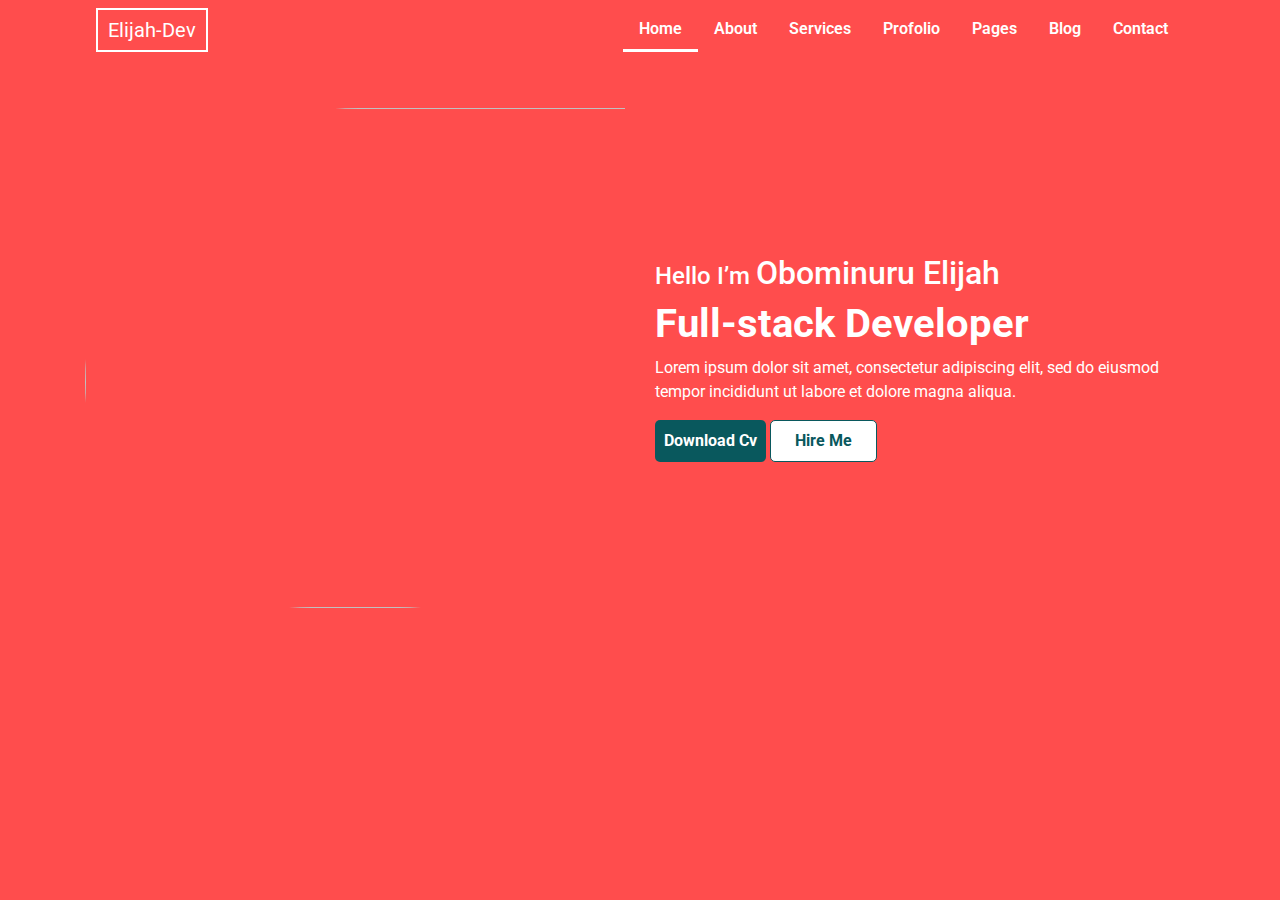
==== about.html @ 28b59cfa "add styling and remove comments" ====
<!DOCTYPE html>
<html lang="en">

<head>
  <!-- Required meta tags -->
  <meta charset="utf-8" />
  <meta name="viewport" content="width=device-width, initial-scale=1, shrink-to-fit=no" />

  <!-- Bootstrap CSS -->
  <link rel="stylesheet" href="https://stackpath.bootstrapcdn.com/bootstrap/4.4.1/css/bootstrap.min.css"
    integrity="sha384-Vkoo8x4CGsO3+Hhxv8T/Q5PaXtkKtu6ug5TOeNV6gBiFeWPGFN9MuhOf23Q9Ifjh" crossorigin="anonymous" />
  <link rel="stylesheet" href="css/styles.css" />
  <script src="https://kit.fontawesome.com/3261fed244.js" crossorigin="anonymous"></script>

  <link rel="stylesheet" href="/Magnific-Popup/dist/magnific-popup.css">
  <title>Hello, world!</title>
</head>

<body>
  <!-- header start -->
  <header class="header-area" id="navbar">
    <div class="main-menu">
      <nav class="navbar navbar-expand-lg navbar-light">
        <a class="navbar-brand logo" href="/index.html">Elijah-Dev</a>
        <button class="navbar-toggler" type="button" data-toggle="collapse" data-target="#navbarNavAltMarkup"
          aria-controls="navbarNavAltMarkup" aria-expanded="false" aria-label="Toggle navigation">
          <span class="navbar-toggler-icon"></span>
        </button>
        <div class="collapse navbar-collapse" id="navbarNavAltMarkup">
          <div class="mr-auto"></div>
          <div class="navbar-nav">
            <a class="nav-item nav-link active" href="/index.html">Home <span class="sr-only">(current)</span></a>
            <a class="nav-item nav-link" href="/about.html">About</a>
            <a class="nav-item nav-link" href="#">Services</a>
            <a class="nav-item nav-link" href="/project.html">Profolio</a>
            <a class="nav-item nav-link" href="#">Pages</a>
            <a class="nav-item nav-link" href="#">Blog</a>
            <a class="nav-item nav-link" href="#">Contact</a>
          </div>
        </div>
      </nav>
    </div>
  </header>
  <!-- header end -->

  <!-- main-area start -->
  <main class="site-main py-5">

    <section class="site-banner">
      <div class="container">
        <div class="row">
          <div class="col-lg-6 col-md-6 banner-image">
            <img src="https://res.cloudinary.com/elijjaaahhhh/image/upload/v1584497681/dami-adebayo-k6aQzmIbR1s-unsplash_cljmo4.jpg" alt="" class="img-fluid b2-image rounded-circle">
          </div>
          <div class="col-lg-6 col-md-6 site-title m-auto second">
            <h4 class="title-text">Hello I’m <span>Obominuru Elijah</span></h4>
            <h1 class="title-text">Full-stack Developer</h1>
            <p>Lorem ipsum dolor sit amet, consectetur adipiscing elit, 
              sed do eiusmod tempor incididunt ut labore et dolore magna
              aliqua.</p>
              <div class="site-buttons">
                <button class="button">Download Cv</button>
                <button class="button-outline py-2 px-4">Hire Me</button>
              </div>
          </div>
        </div>
      </div>
    </section>
    
  </main>
  <!-- main-area end -->

  <!-- Optional JavaScript -->
  <!-- jQuery first, then Popper.js, then Bootstrap JS -->
  <script src="https://code.jquery.com/jquery-3.4.1.slim.min.js"
    integrity="sha384-J6qa4849blE2+poT4WnyKhv5vZF5SrPo0iEjwBvKU7imGFAV0wwj1yYfoRSJoZ+n" crossorigin="anonymous">
  </script>
  <script src="https://cdn.jsdelivr.net/npm/popper.js@1.16.0/dist/umd/popper.min.js"
    integrity="sha384-Q6E9RHvbIyZFJoft+2mJbHaEWldlvI9IOYy5n3zV9zzTtmI3UksdQRVvoxMfooAo" crossorigin="anonymous">
  </script>
  <script src="https://stackpath.bootstrapcdn.com/bootstrap/4.4.1/js/bootstrap.min.js"
    integrity="sha384-wfSDF2E50Y2D1uUdj0O3uMBJnjuUD4Ih7YwaYd1iqfktj0Uod8GCExl3Og8ifwB6" crossorigin="anonymous">
  </script>
  <script src="https://unpkg.com/isotope-layout@3/dist/isotope.pkgd.min.js"></script>
  <script src="/Magnific-Popup/dist/jquery.magnific-popup.min.js"></script>
  <script src="/js/main.js"></script>
</body>

</html>
---- css/styles.css ----
@import url("https://fonts.googleapis.com/css?family=Roboto&display=swap");

html,
body {
  margin: 0%;
  padding: 0%;
  box-sizing: border-box;
  width: 100%;
  height: 100%;
  color: #fff;
  background: linear-gradient(
      rgba(255, 0, 0, 0.45), 
      rgba(255, 0, 0, 0.45)
    ),url('https://res.cloudinary.com/elijjaaahhhh/image/upload/v1588413095/brandi-redd-aJTiW00qqtI-unsplash_jg5xfe.jpg') no-repeat;
  background-position: center;
background-size: cover;
}

.b2-image {
  border-radius: 1150px 0px 950px 950px !important;
  height: 500px;
}

/*********************************/
:root {
  --primary-color: #09585D;
  --primary-color2: #09585D;
  --title-color: #141313;
  --text-color: #777777;
  --border-color: #201f1f17;
  --gradient-color: linear-gradient(90deg, #09585D 0%, #09585D 100%);
  --shadow-color: 0px 10px 30px rgba(118, 85, 225, 0.3);
  --box-shadow: 0px 10px 30px rgba(57, 56, 61, 0.205);
  /*font-family*/
  --roboto: "Roboto", cursive;
}

/********************************/

.header-area .main-menu .navbar {
  padding: 0.5rem 6rem;
}

.header-area .main-menu .navbar-nav .nav-link {
  font-family: var(--roboto);
  font-weight: 600;
  padding: 0.5rem 1rem;
  color: #fff;
}

.navbar .logo {
  border: 2px solid #fff!important;
  color: #fff;
  padding: 5px 10px;

}

.navbar .logo:hover {
  border: 2px solid #fff !important;
  color: #fff;
}

.header-area .main-menu .navbar-nav .active {
  border-bottom: 3px solid #fff;
}

.header-area .main-menu .navbar-nav .nav-link:hover {
  border-bottom: 4px solid #09585D;
}

.navbar-toggler,
.navbar-toggler-icon {
  color: #09585D;
}

.btn-color {
  color: #064146;
  font-weight: bolder;
  margin-bottom: 10px;
}

.btn-color:hover {
  border-bottom: 3px solid #fff!important;
}

/* banner area */
.first {
  margin: 190px auto;
}

.site-main .site-banner .site-title h4 {
  font-weight: 500;
}

.site-main .site-banner .site-title h4 span {
  font-size: 2rem;
}

.title-text {
  font-family: var(--roboto);
  font-weight: bold;
}

.site-main .site-banner .banner-image > img {
  padding: 0;
  width: 80rem;
}

.button {
  background: var(--gradient-color);
  padding: 9px;
  border: none;
  color: #fff;
  border-radius: 5px;
  border-style: none;
  font-family: var(--roboto);
  font-weight: bold;
}

.button:hover {
  background: #fff;
  color: var(--primary-color);
  border: 1px solid var(--primary-color);
}

.button-outline {
  background: #fff;
  color: var(--primary-color);
  border: 1px solid var(--primary-color);
  border-radius: 5px;
  padding: 10px;
  font-family: var(--roboto);
  font-weight: bold;
}

.button-outline:hover {
  background: var(--gradient-color);
  color: #fff;
}

/* end banner area */

/* projects */

.site-main .project-area .grid .our-project > .title h4 {
  text-transform: uppercase;
    font-family: var(--roboto);
  font-weight: 700;
  font-size: 25px;
  line-height: 12px;
}

.site-main .project-area .button-group button {
    background: transparent;
    border: none;
    text-transform: uppercase;
    font-family: var(--roboto);
  font-weight: 500;
  font-size: 16px;
  line-height: 50px;
}

button:focus,
button:active,
button:hover,
button:active {
    outline: 0px!important;
    /* box-shadow: none!important; */
}

.site-main .project-area .grid .our-project .img a:hover img {
  filter: brightness(1.1)drop-shadow(1px 8px 30px #b1afaf)
}

@media (max-width: 767px) {
  .banner-image img {
    width: 50px;
    height: 350px;
    margin-bottom: 40px;
  }

  .second{
    text-align: center;
  }
}
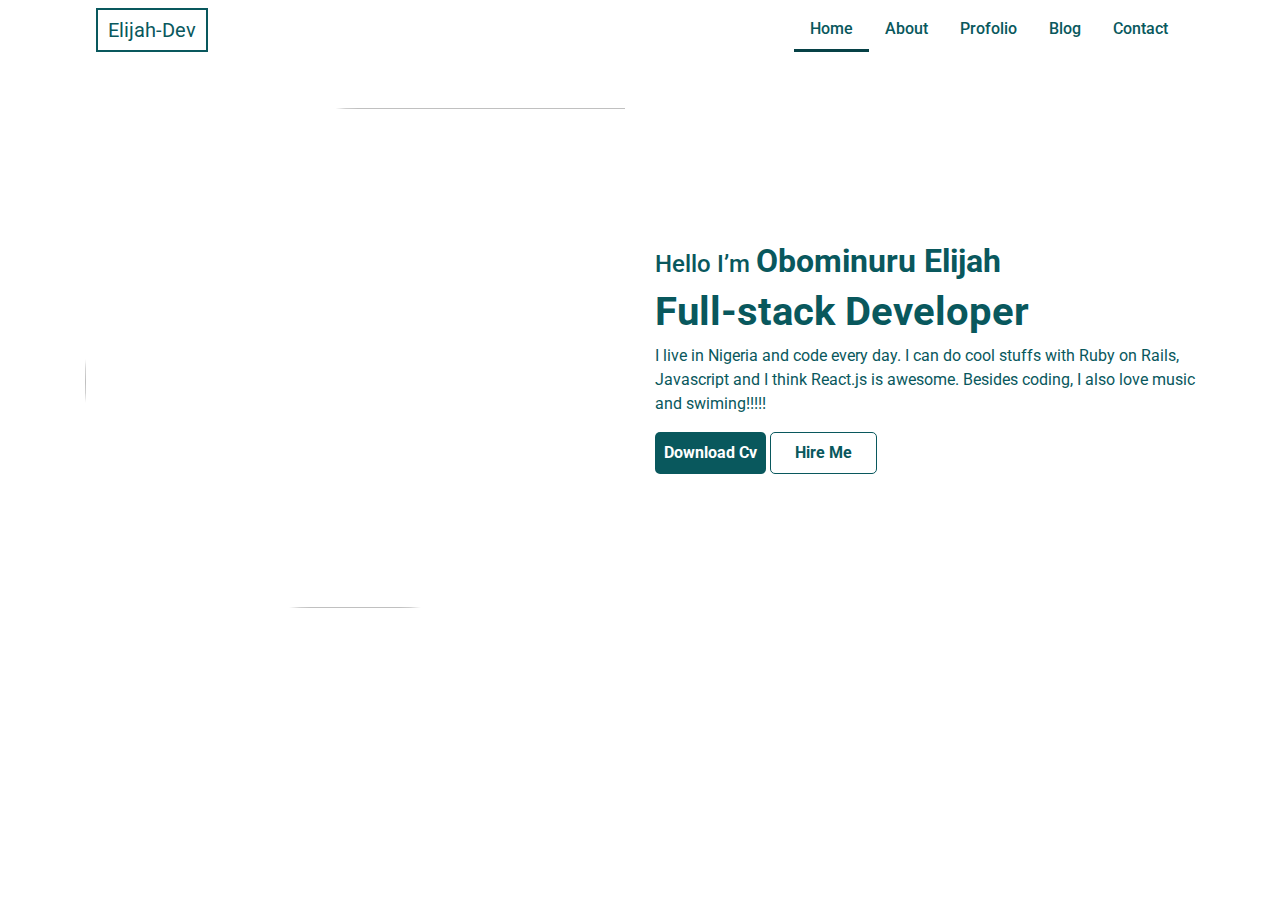
==== commit d2489144: "add styling and remove comments" ====
--- a/about.html
+++ b/about.html
@@ -31,9 +31,9 @@
           <div class="navbar-nav">
             <a class="nav-item nav-link active" href="/index.html">Home <span class="sr-only">(current)</span></a>
             <a class="nav-item nav-link" href="/about.html">About</a>
-            <a class="nav-item nav-link" href="#">Services</a>
+            <!-- <a class="nav-item nav-link" href="#">Services</a> -->
             <a class="nav-item nav-link" href="/project.html">Profolio</a>
-            <a class="nav-item nav-link" href="#">Pages</a>
+            <!-- <a class="nav-item nav-link" href="#">Pages</a> -->
             <a class="nav-item nav-link" href="#">Blog</a>
             <a class="nav-item nav-link" href="#">Contact</a>
           </div>
@@ -55,9 +55,8 @@
           <div class="col-lg-6 col-md-6 site-title m-auto second">
             <h4 class="title-text">Hello I’m <span>Obominuru Elijah</span></h4>
             <h1 class="title-text">Full-stack Developer</h1>
-            <p>Lorem ipsum dolor sit amet, consectetur adipiscing elit, 
-              sed do eiusmod tempor incididunt ut labore et dolore magna
-              aliqua.</p>
+              <p>I live in Nigeria and code every day. I can do cool stuffs with Ruby on Rails,
+                 Javascript and I think React.js is awesome. Besides coding, I also love music and swiming!!!!!</p>
               <div class="site-buttons">
                 <button class="button">Download Cv</button>
                 <button class="button-outline py-2 px-4">Hire Me</button>
--- a/css/styles.css
+++ b/css/styles.css
@@ -1,17 +1,17 @@
 @import url("https://fonts.googleapis.com/css?family=Roboto&display=swap");
 
-html,
 body {
   margin: 0%;
   padding: 0%;
   box-sizing: border-box;
   width: 100%;
   height: 100%;
-  color: #fff;
-  background: linear-gradient(
+  color: #09585d;
+  background: url('https://res.cloudinary.com/elijjaaahhhh/image/upload/v1588413095/brandi-redd-aJTiW00qqtI-unsplash_jg5xfe.jpg') no-repeat;
+  /* background: linear-gradient(
       rgba(255, 0, 0, 0.45), 
       rgba(255, 0, 0, 0.45)
-    ),url('https://res.cloudinary.com/elijjaaahhhh/image/upload/v1588413095/brandi-redd-aJTiW00qqtI-unsplash_jg5xfe.jpg') no-repeat;
+    ),url('https://res.cloudinary.com/elijjaaahhhh/image/upload/v1588413095/brandi-redd-aJTiW00qqtI-unsplash_jg5xfe.jpg') no-repeat; */
   background-position: center;
 background-size: cover;
 }
@@ -43,29 +43,36 @@
 
 .header-area .main-menu .navbar-nav .nav-link {
   font-family: var(--roboto);
-  font-weight: 600;
+  font-weight: 500;
   padding: 0.5rem 1rem;
-  color: #fff;
+  color: #09585d;
 }
 
 .navbar .logo {
-  border: 2px solid #fff!important;
-  color: #fff;
+  border: 2px solid #09585d!important;
+  color: #09585d;
   padding: 5px 10px;
 
 }
 
 .navbar .logo:hover {
-  border: 2px solid #fff !important;
-  color: #fff;
+  /* border: 2px solid #fff !important; */
+  color: #064146;
 }
 
 .header-area .main-menu .navbar-nav .active {
-  border-bottom: 3px solid #fff;
+  border-bottom: 3px solid #064146;
 }
 
 .header-area .main-menu .navbar-nav .nav-link:hover {
-  border-bottom: 4px solid #09585D;
+  border-bottom: 3px solid #09585D;
+}
+
+.fab, .fas {
+  font-size: 1.5rem;
+  margin: 0 15px;
+  /* background-color: #09585d; */
+  color: #064146;
 }
 
 .navbar-toggler,
@@ -94,6 +101,8 @@
 
 .site-main .site-banner .site-title h4 span {
   font-size: 2rem;
+  color: #09585d;
+  font-weight: bold;
 }
 
 .title-text {
@@ -168,6 +177,10 @@
     /* box-shadow: none!important; */
 }
 
+.projects-p p {
+  font-weight: bold;
+}
+
 .site-main .project-area .grid .our-project .img a:hover img {
   filter: brightness(1.1)drop-shadow(1px 8px 30px #b1afaf)
 }
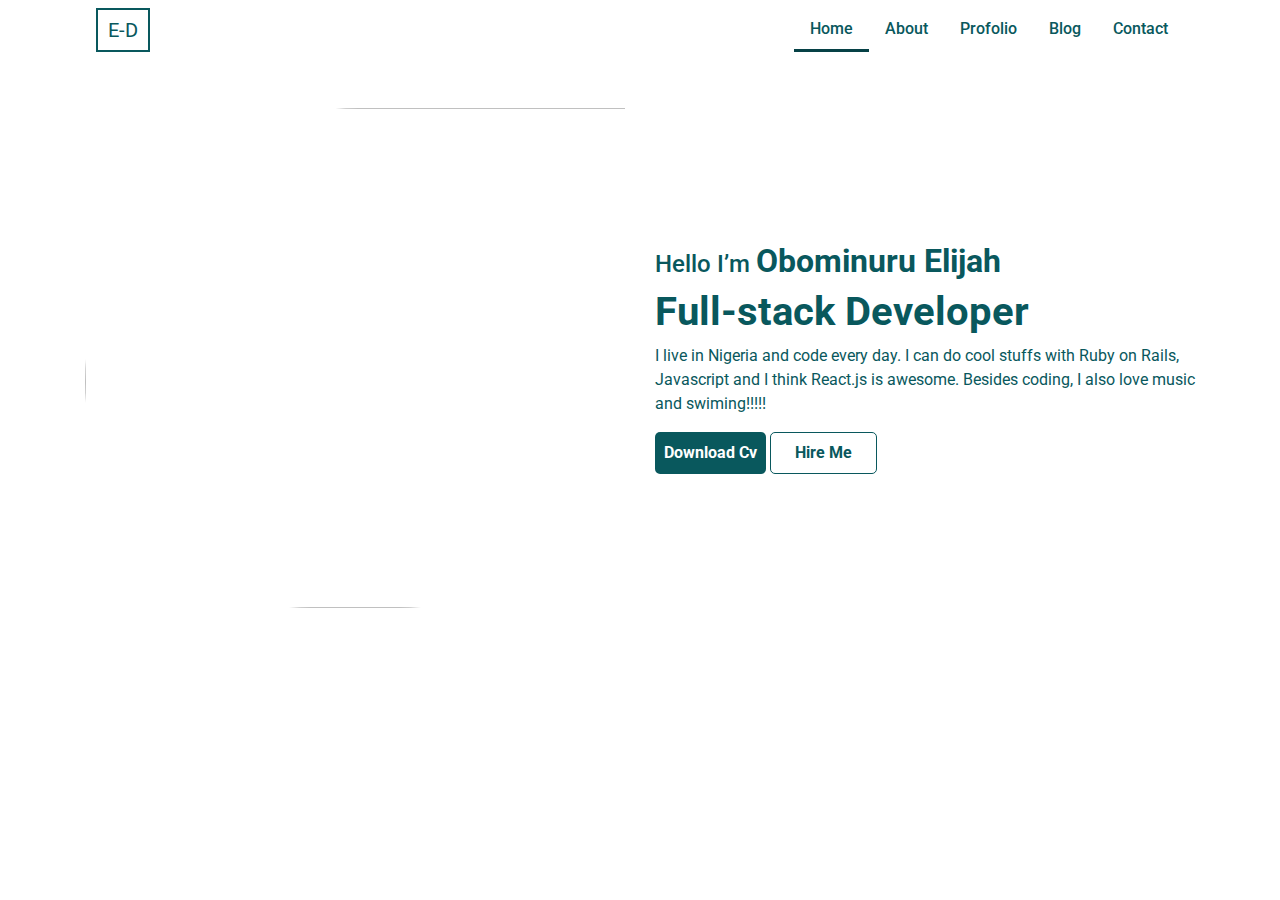
==== commit d6204a7b: "worked on view on small screen" ====
--- a/about.html
+++ b/about.html
@@ -21,7 +21,7 @@
   <header class="header-area" id="navbar">
     <div class="main-menu">
       <nav class="navbar navbar-expand-lg navbar-light">
-        <a class="navbar-brand logo" href="/index.html">Elijah-Dev</a>
+        <a class="navbar-brand logo" href="/index.html">E-D</a>
         <button class="navbar-toggler" type="button" data-toggle="collapse" data-target="#navbarNavAltMarkup"
           aria-controls="navbarNavAltMarkup" aria-expanded="false" aria-label="Toggle navigation">
           <span class="navbar-toggler-icon"></span>
--- a/css/styles.css
+++ b/css/styles.css
@@ -1,8 +1,9 @@
 @import url("https://fonts.googleapis.com/css?family=Roboto&display=swap");
 
+html,
 body {
   margin: 0%;
-  padding: 0%;
+  /* padding: 0%; */
   box-sizing: border-box;
   width: 100%;
   height: 100%;
@@ -75,9 +76,14 @@
   color: #064146;
 }
 
-.navbar-toggler,
+nav button {
+  border: 2px solid #09585d !important;
+}
+
 .navbar-toggler-icon {
-  color: #09585D;
+  color: #09585D!important;
+  /* border: 1px solid #b3b3b3; */
+  /* background: #141313; */
 }
 
 .btn-color {
@@ -195,4 +201,52 @@
   .second{
     text-align: center;
   }
-}+}
+
+@media (max-width: 986px) {
+  .header-area .main-menu .navbar {
+  padding: 0.5rem 1rem;
+}
+
+.header-area .main-menu .navbar-nav .nav-link {
+  font-family: var(--roboto);
+  font-weight: 500;
+  padding: 0.5rem 1rem;
+  color: #09585d;
+}
+
+.navbar .logo {
+  border: 2px solid #09585d !important;
+  color: #09585d;
+  padding: 5px 10px;
+}
+
+.navbar .logo:hover {
+  /* border: 2px solid #fff !important; */
+  color: #064146;
+}
+
+.header-area .main-menu .navbar-nav .active {
+  border-bottom: 3px solid #064146;
+  width: 80px;
+}
+
+.header-area .main-menu .navbar-nav .nav-link:hover {
+  border-bottom: 3px solid #09585d;
+  width: 80px;
+}
+
+.fab,
+.fas {
+  font-size: 1.5rem;
+  margin: 0 15px;
+  /* background-color: #09585d; */
+  color: #064146;
+}
+
+.navbar-toggler,
+.navbar-toggler-icon {
+  color: #09585d;
+}
+
+}
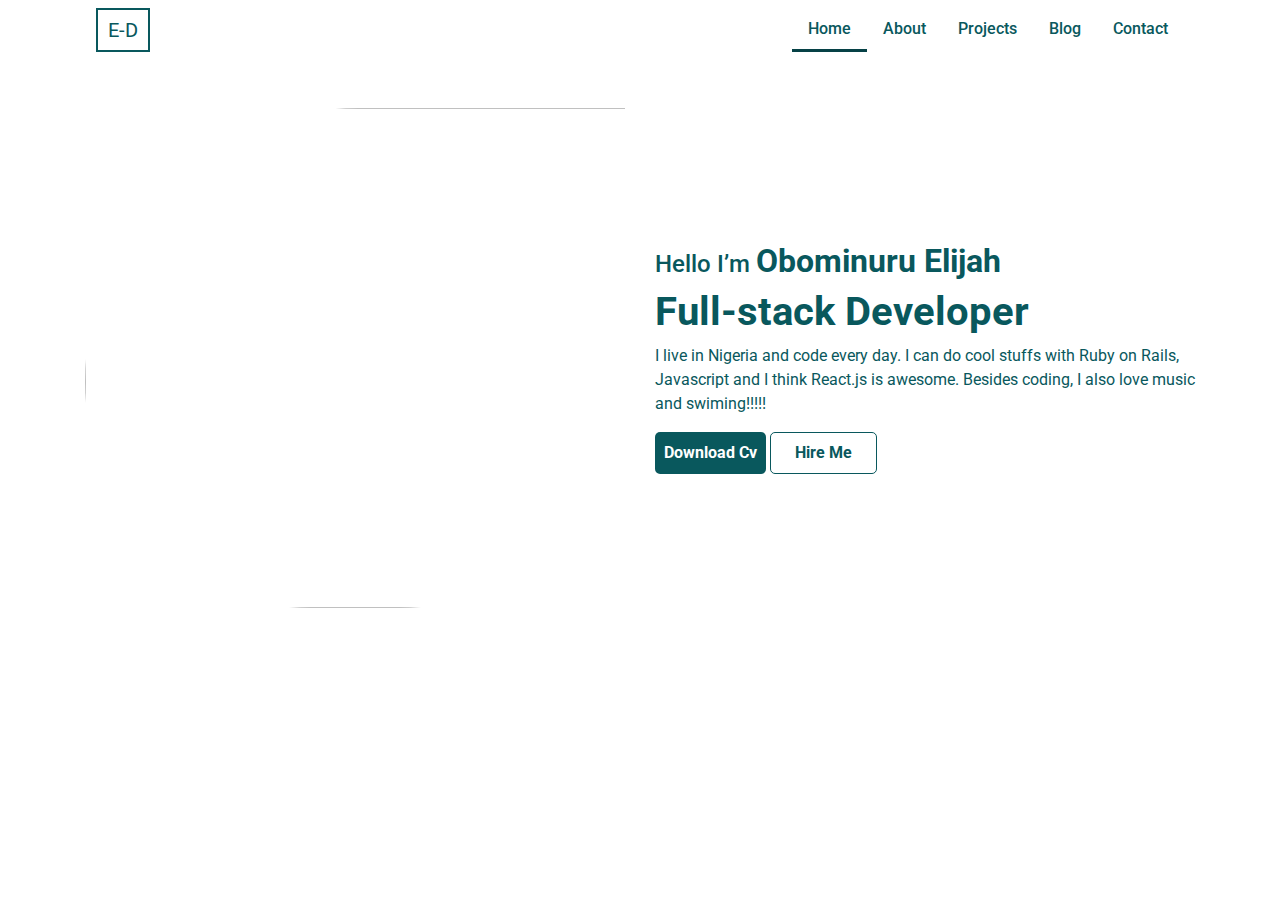
==== commit 6478e483: "worked on view on small screen" ====
--- a/about.html
+++ b/about.html
@@ -32,7 +32,7 @@
             <a class="nav-item nav-link active" href="/index.html">Home <span class="sr-only">(current)</span></a>
             <a class="nav-item nav-link" href="/about.html">About</a>
             <!-- <a class="nav-item nav-link" href="#">Services</a> -->
-            <a class="nav-item nav-link" href="/project.html">Profolio</a>
+            <a class="nav-item nav-link" href="/project.html">Projects</a>
             <!-- <a class="nav-item nav-link" href="#">Pages</a> -->
             <a class="nav-item nav-link" href="#">Blog</a>
             <a class="nav-item nav-link" href="#">Contact</a>
--- a/css/styles.css
+++ b/css/styles.css
@@ -1,9 +1,8 @@
 @import url("https://fonts.googleapis.com/css?family=Roboto&display=swap");
 
-html,
 body {
   margin: 0%;
-  /* padding: 0%; */
+  padding: 0%;
   box-sizing: border-box;
   width: 100%;
   height: 100%;
@@ -98,7 +97,7 @@
 
 /* banner area */
 .first {
-  margin: 190px auto;
+  margin: 75% auto;
 }
 
 .site-main .site-banner .site-title h4 {
